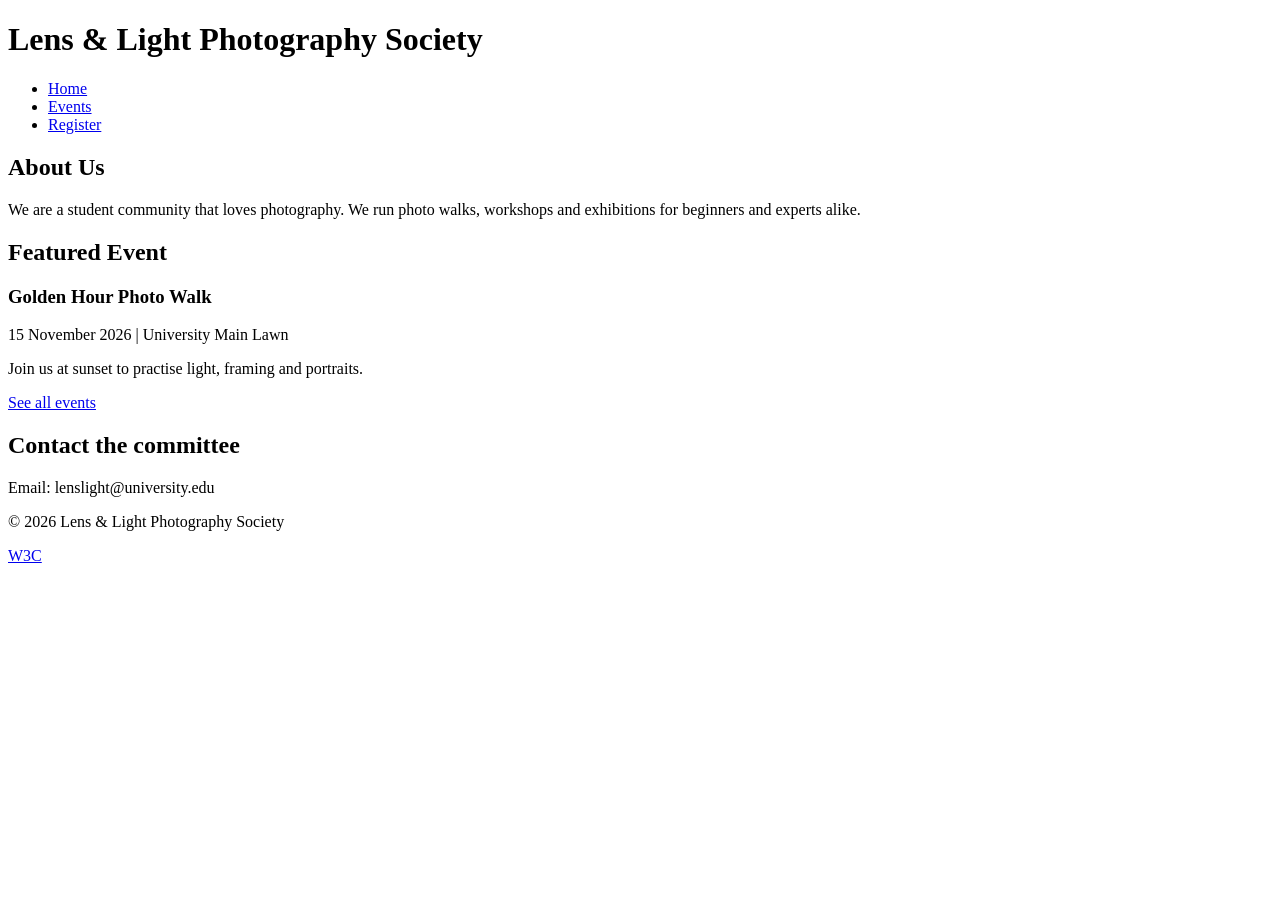
==== index.html @ 17b74272 "Add home page with semantic structure" ====
<!DOCTYPE html>
<html lang="en">
<head>
  <meta charset="UTF-8">
  <meta name="viewport" content="width=device-width, initial-scale=1.0">
  <title>Lens & Light Photography Society | Home</title>
  <link rel="stylesheet" href="css/style.css">
</head>
<body>
      <header>
    <h1>Lens & Light Photography Society</h1>
    <nav>
      <ul>
        <li><a href="index.html" class="active">Home</a></li>
        <li><a href="events.html">Events</a></li>
        <li><a href="register.html">Register</a></li>
      </ul>
    </nav>
  </header>
    <main>
    <section>
      <h2>About Us</h2>
      <p>We are a student community that loves photography. We run photo walks, workshops and exhibitions for beginners and experts alike.</p>
    </section>

    <section>
      <h2>Featured Event</h2>
      <article>
        <h3>Golden Hour Photo Walk</h3>
        <p><time datetime="2026-11-15">15 November 2026</time> | University Main Lawn</p>
        <p>Join us at sunset to practise light, framing and portraits.</p>
        <a href="events.html">See all events</a>
      </article>
    </section>

    <aside>
      <h2>Contact the committee</h2>
      <p>Email: lenslight@university.edu</p>
    </aside>
  </main>
    <footer>
    <p>&copy; 2026 Lens & Light Photography Society</p>
    <p><a href="https://www.w3.org" target="_blank" rel="noopener noreferrer">W3C</a></p>
  </footer>
</body>
</html>
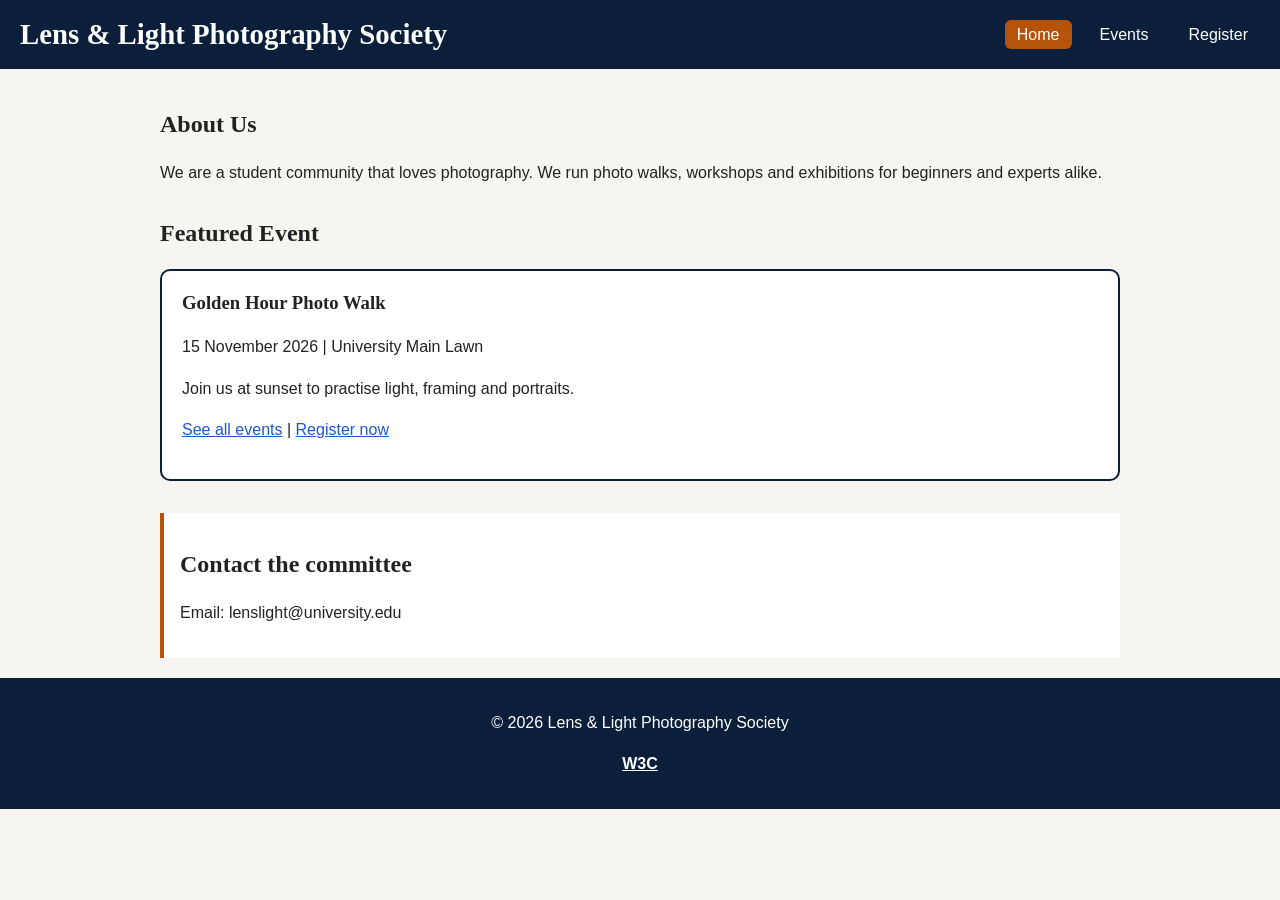
==== commit 69dbe70d: "Style featured event as a card and add register link" ====
--- a/index.html
+++ b/index.html
@@ -7,7 +7,9 @@
   <link rel="stylesheet" href="css/style.css">
 </head>
 <body>
-      <header>
+
+  <!-- Site header and navigation -->
+  <header>
     <h1>Lens & Light Photography Society</h1>
     <nav>
       <ul>
@@ -17,30 +19,40 @@
       </ul>
     </nav>
   </header>
-    <main>
+
+  <!-- Main content -->
+  <main>
+
+    <!-- About the club -->
     <section>
       <h2>About Us</h2>
       <p>We are a student community that loves photography. We run photo walks, workshops and exhibitions for beginners and experts alike.</p>
     </section>
 
+    <!-- Featured event -->
     <section>
       <h2>Featured Event</h2>
-      <article>
+      <article class="event-card">
         <h3>Golden Hour Photo Walk</h3>
         <p><time datetime="2026-11-15">15 November 2026</time> | University Main Lawn</p>
         <p>Join us at sunset to practise light, framing and portraits.</p>
-        <a href="events.html">See all events</a>
+        <p><a href="events.html">See all events</a> | <a href="register.html">Register now</a></p>
       </article>
     </section>
 
+    <!-- Contact box -->
     <aside>
       <h2>Contact the committee</h2>
       <p>Email: lenslight@university.edu</p>
     </aside>
+
   </main>
-    <footer>
+
+  <!-- Footer -->
+  <footer>
     <p>&copy; 2026 Lens & Light Photography Society</p>
     <p><a href="https://www.w3.org" target="_blank" rel="noopener noreferrer">W3C</a></p>
   </footer>
+
 </body>
 </html>
--- a/css/style.css
+++ b/css/style.css
@@ -0,0 +1,217 @@
+:root {
+  --navy: #0b1f3a;
+  --accent: #b45309;
+  --bg: #f7f5f0;
+  --text: #222222;
+}
+
+* {
+  box-sizing: border-box;
+}
+
+body {
+  margin: 0;
+  font-family: "Segoe UI", Arial, sans-serif;
+  font-size: 1rem;
+  line-height: 1.6;
+  color: var(--text);
+  background: var(--bg);
+}
+
+h1, h2, h3 {
+  font-family: Georgia, "Times New Roman", serif;
+  line-height: 1.3;
+}
+
+img {
+  max-width: 100%;
+  height: auto;
+}
+
+a {
+  color: #1e56d6;
+}
+
+a:hover {
+  color: var(--accent);
+}
+
+a[href^="https"] {
+  font-weight: bold;
+}
+
+a:focus,
+input:focus,
+select:focus,
+button:focus {
+  outline: 3px solid var(--accent);
+  outline-offset: 2px;
+}
+header {
+  display: flex;
+  flex-direction: column;
+  align-items: center;
+  gap: 12px;
+  padding: 16px 20px;
+  background: var(--navy);
+  color: white;
+}
+
+header h1 {
+  margin: 0;
+  font-size: 1.5rem;
+}
+
+nav > ul {
+  display: flex;
+  flex-wrap: wrap;
+  justify-content: center;
+  gap: 16px;
+  margin: 0;
+  padding: 0;
+  list-style: none;
+}
+
+nav a {
+  color: white;
+  text-decoration: none;
+  padding: 6px 12px;
+  border-radius: 6px;
+}
+
+nav a:hover {
+  color: white;
+  background: rgba(255, 255, 255, 0.2);
+}
+
+nav a.active {
+  background: var(--accent);
+}
+
+main {
+  max-width: 1000px;
+  margin: 0 auto;
+  padding: 20px;
+}
+
+section {
+  margin-bottom: 32px;
+}
+
+aside {
+  padding: 16px;
+  border-left: 4px solid var(--accent);
+  background: white;
+}
+
+footer {
+  padding: 16px;
+  text-align: center;
+  background: var(--navy);
+  color: white;
+}
+
+footer a {
+  color: white;
+}
+
+footer a:hover {
+  color: white;
+  text-decoration: underline;
+}
+
+@media (min-width: 768px) {
+  header {
+    flex-direction: row;
+    justify-content: space-between;
+  }
+
+  header h1 {
+    font-size: 1.8rem;
+  }
+}
+.events {
+  display: flex;
+  flex-wrap: wrap;
+  gap: 20px;
+}
+
+.events h2 {
+  flex: 0 0 100%;
+  margin: 0;
+}
+
+.event-card {
+  flex: 1 1 250px;
+  padding: 20px;
+  border: 2px solid var(--navy);
+  border-radius: 10px;
+  background: white;
+}
+
+.event-card h3 {
+  margin-top: 0;
+}
+
+form {
+  display: flex;
+  flex-direction: column;
+  gap: 8px;
+  max-width: 500px;
+  padding: 20px;
+  border: 1px solid #999;
+  border-radius: 10px;
+  background: white;
+}
+
+input[type="text"],
+input[type="email"],
+input[type="tel"],
+select {
+  width: 100%;
+  padding: 8px;
+  border: 1px solid #666;
+  border-radius: 6px;
+  font-size: 1rem;
+}
+
+fieldset {
+  border: 1px solid #999;
+  border-radius: 6px;
+}
+
+button {
+  padding: 10px 16px;
+  border: none;
+  border-radius: 6px;
+  background: var(--navy);
+  color: white;
+  font-size: 1rem;
+  cursor: pointer;
+}
+
+button:hover {
+  background: var(--accent);
+}
+
+#message {
+  font-weight: bold;
+  color: #166534;
+}
+
+table {s
+  width: 100%;
+  border-collapse: collapse;
+  background: white;
+}
+
+th,
+td {
+  padding: 8px;
+  border: 1px solid #999;
+  text-align: left;
+}
+
+tr:nth-child(even) {
+  background: #f2f2f2;
+}
